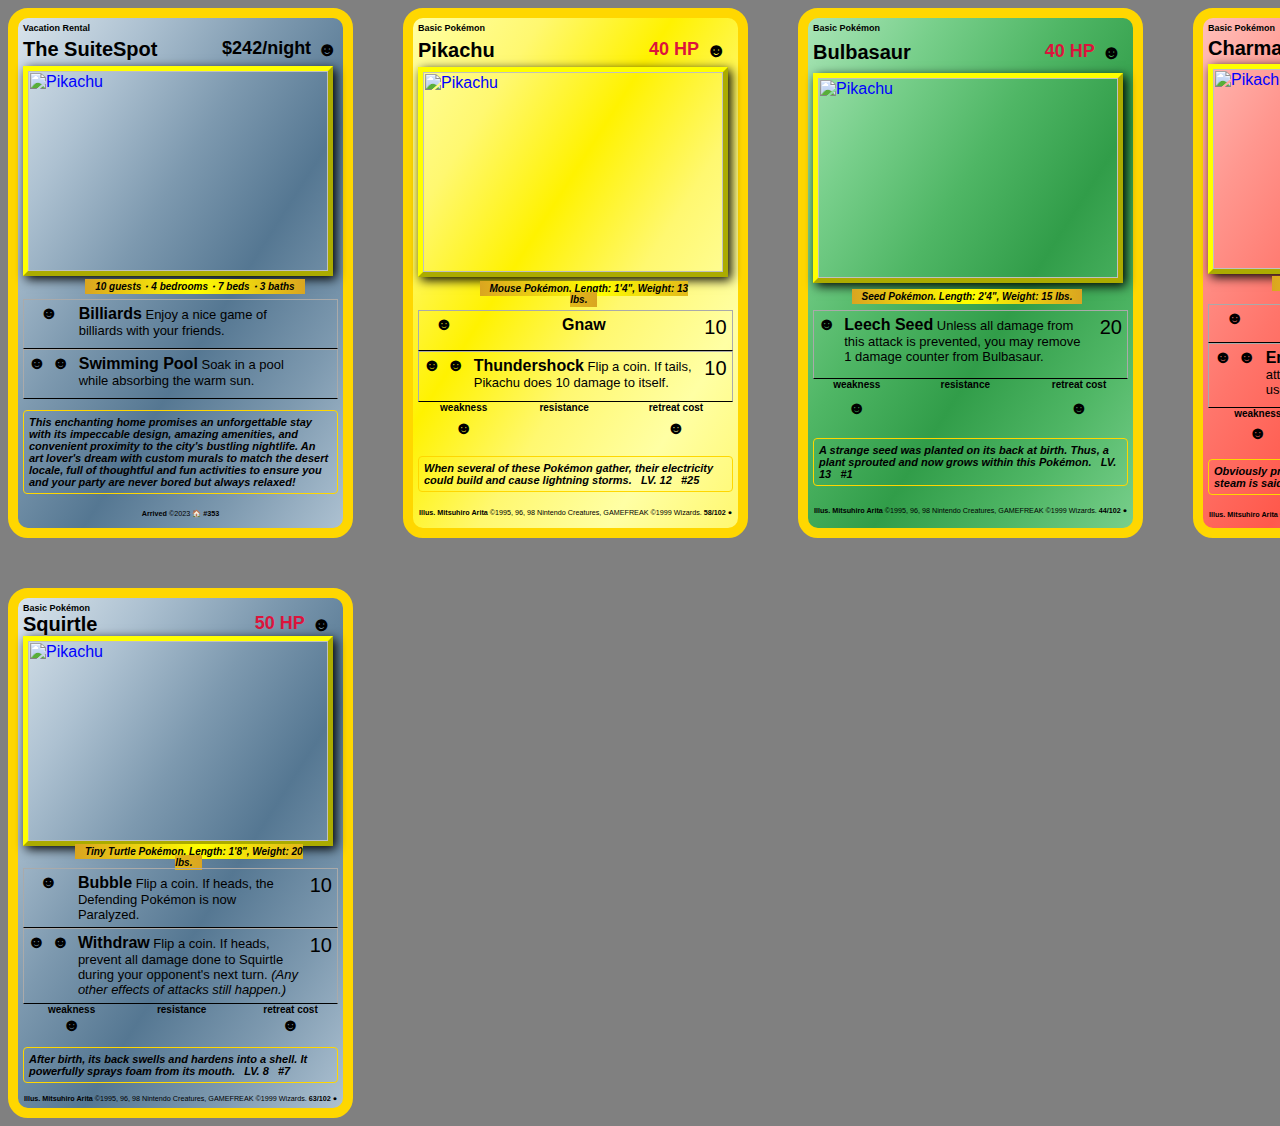
==== index.html @ ff3cbfda "the suitespot + mandelbeast" ====
<!-- ORGANIZES ALL CARDS ON THE PAGE -->
<html>
    <head>
        <link rel="stylesheet" href="style.css">
    </head>
</html>
<body>
    <div class="grid-card-container">

                <!-- CARD BACKGROUND -->
                <div class="grid-individual-card card-background-blue">
                    <!-- BEGIN PIKACHU -->
                    <div class="header-basic-pokemon">Vacation Rental</div>
                    <div class="header-pokemon-name">The SuiteSpot</div>
                    <div class="header-hp" style="color:black">$242/night&nbsp;</div>
                    <div class="header-type-icon">☻</div>
                    <div class="image-holder"><img src = "https://images.arrivedhomes.com/properties/508/da31c3e672a0c56cf3a5f04e6a652084.jpg?tr=dpr-auto,pr-true,di-logo_icon_CwvvbRzw9.svg,c-maintain_ratio,w-1920" alt = "Pikachu"></div>
                    <div class="description-below-image-empty"><!-- empty cell to position description correctly --></div>
                    <div class="description-below-image"><span class="description-below-image-background">10 guests・4 bedrooms・7 beds・3 baths</span></div>
                    <div class="description-below-image-empty"><!-- empty cell to position description correctly --></div>
                    <div class="attack-cost">☻</div>
                    <div class="attack-description"><span class="attack-name">Billiards</span> Enjoy a nice game of billiards with your friends.</div>
                    <div class="attack-damage"></div>
                    <div class="attack-cost">☻ ☻</div>
                    <div class="attack-description"><span class="attack-name">Swimming Pool</span> Soak in a pool while absorbing the warm sun.</div>
                    <div class="attack-damage"></div>
                    <!-- <div class="weakness wrr-header">weakness</div>
                    <div class="resistance wrr-header">resistance</div>
                    <div class="retreat wrr-header">retreat cost</div>
                    <div class="weakness wrr-cost">☻</div>
                    <div class="resistance wrr-cost"></div>
                    <div class="retreat wrr-cost">☻</div> -->
                    <div class="description-above-copyright">
                      <ul>
                        <li class="description-above-copyright-border">This enchanting home promises an unforgettable stay with its impeccable design, amazing amenities, and convenient proximity to the city's bustling nightlife. An art lover's dream with custom murals to match the desert locale, full of thoughtful and fun activities to ensure you and your party are never bored but always relaxed!</li>
                      </ul>
                    </div>
                    <div class="copyright"><strong>Arrived</strong> ©2023<strong> 🏠 #353</strong></div>
                    <!-- END PIKACHU -->
                  </div>
                  
        <!-- CARD BACKGROUND -->
        <div class="grid-individual-card card-background-yellow">
          <!-- BEGIN PIKACHU -->
          <div class="header-basic-pokemon">Basic Pokémon</div>
          <div class="header-pokemon-name">Pikachu</div>
          <div class="header-hp">40 HP</div>
          <div class="header-type-icon">☻</div>
          <div class="image-holder"><img src = "https://heatherketten.files.wordpress.com/2018/03/my_pikachu.gif" alt = "Pikachu"></div>
          <div class="description-below-image-empty"><!-- empty cell to position description correctly --></div>
          <div class="description-below-image"><span class="description-below-image-background">Mouse Pokémon. Length: 1'4", Weight: 13 lbs.</span></div>
          <div class="description-below-image-empty"><!-- empty cell to position description correctly --></div>
          <div class="attack-cost">☻</div>
          <div class="attack-description attack-center"><span class="attack-name">Gnaw</a></div>
          <div class="attack-damage">10</div>
          <div class="attack-cost">☻ ☻</div>
          <div class="attack-description"><span class="attack-name">Thundershock</span> Flip a coin. If tails, Pikachu does 10 damage to itself.</div>
          <div class="attack-damage">10</div>
          <div class="weakness wrr-header">weakness</div>
          <div class="resistance wrr-header">resistance</div>
          <div class="retreat wrr-header">retreat cost</div>
          <div class="weakness wrr-cost">☻</div>
          <div class="resistance wrr-cost"></div>
          <div class="retreat wrr-cost">☻</div>
          <div class="description-above-copyright">
            <ul>
              <li class="description-above-copyright-border">When several of these Pokémon gather, their electricity could build and cause lightning storms. &nbsp; LV. 12 &nbsp; #25</li>
            </ul>
          </div>
          <div class="copyright"><strong>Illus. Mitsuhiro Arita</strong> ©1995, 96, 98 Nintendo Creatures, GAMEFREAK ©1999 Wizards. <strong>58/102 ●</strong></div>
          <!-- END PIKACHU -->
        </div>
        <!-- SET BULBASAUR BACKGROUND -->
        <div class="grid-individual-card card-background-green">
          <!-- BEGIN BULBASAUR -->
          <div class="header-basic-pokemon">Basic Pokémon</div>
          <div class="header-pokemon-name">Bulbasaur</div>
          <div class="header-hp">40 HP</div>
          <div class="header-type-icon">☻</div>
          <div class="image-holder"><img src = "https://heatherketten.files.wordpress.com/2018/03/my_bulbasaur.gif" alt = "Pikachu"></div>
          <div class="description-below-image-empty"><!-- empty cell to position description correctly --></div>
          <div class="description-below-image"><span class="description-below-image-background">Seed Pokémon. Length: 2'4", Weight: 15 lbs.</span></div>
          <div class="description-below-image-empty"><!-- empty cell to position description correctly --></div>
          <div class="attack-cost">☻</div>
          <div class="attack-description"><span class="attack-name">Leech Seed</span> Unless all damage from this attack is prevented, you may remove 1 damage counter from Bulbasaur.</div>
          <div class="attack-damage">20</div>
          <div class="weakness wrr-header">weakness</div>
          <div class="resistance wrr-header">resistance</div>
          <div class="retreat wrr-header">retreat cost</div>
          <div class="weakness wrr-cost">☻</div>
          <div class="resistance wrr-cost"></div>
          <div class="retreat wrr-cost">☻</div>
          <div class="description-above-copyright"><ul><li class="description-above-copyright-border">A strange seed was planted on its back at birth. Thus, a plant sprouted and now grows within this Pokémon. &nbsp; LV. 13 &nbsp; #1</li></ul></div>
          <div class="copyright"><strong>Illus. Mitsuhiro Arita</strong> ©1995, 96, 98 Nintendo Creatures, GAMEFREAK ©1999 Wizards. <strong>44/102 ●</strong></div>
          <!-- END BULBASAUR -->
        </div>
        <!-- SET CHARMANDER BACKGROUND -->
        <div class="grid-individual-card card-background-redorange">
          <!-- BEGIN CHARMANDER -->
          <div class="header-basic-pokemon">Basic Pokémon</div>
          <div class="header-pokemon-name">Charmander</div>
          <div class="header-hp">50 HP</div>
          <div class="header-type-icon">☻</div>
          <div class="image-holder"><img src = "https://heatherketten.files.wordpress.com/2018/03/my_charmander.gif" alt = "Pikachu"></div>
          <div class="description-below-image-empty"><!-- empty cell to position description correctly --></div>
          <div class="description-below-image"><span class="description-below-image-background">Lizard Pokémon. Length: 2'0", Weight: 19 lbs.</span></div>
          <div class="description-below-image-empty"><!-- empty cell to position description correctly --></div>
          <div class="attack-cost">☻</div>
          <div class="attack-description attack-center"><span class="attack-name">Scratch</span></div>
          <div class="attack-damage">10</div>
          <div class="attack-cost">☻ ☻</div>
          <div class="attack-description"><span class="attack-name">Ember</span> Discard 1 Energy card attached to Charmander in order to use this attack.</div>
          <div class="attack-damage">30</div>
          <div class="weakness wrr-header">weakness</div>
          <div class="resistance wrr-header">resistance</div>
          <div class="retreat wrr-header">retreat cost</div>
          <div class="weakness wrr-cost">☻</div>
          <div class="resistance wrr-cost"></div>
          <div class="retreat wrr-cost">☻</div>
          <div class="description-above-copyright">
            <ul>
              <li class="description-above-copyright-border">Obviously prefers hot places. If it gets caught in the rain, steam is said to spout from the tip of its tail. &nbsp; LV. 10 &nbsp; #4</li>
            </ul>
          </div>
          <div class="copyright"><strong>Illus. Mitsuhiro Arita</strong> ©1995, 96, 98 Nintendo Creatures, GAMEFREAK ©1999 Wizards. <strong>46/102 ●</strong></div>
          <!-- END CHARMANDER -->
        </div>
        <!-- SET SQUIRTLE BACKGROUND -->
        <div class="grid-individual-card card-background-blue">
          <!-- BEGIN SQUIRTLE -->
          <div class="header-basic-pokemon">Basic Pokémon</div>
          <div class="header-pokemon-name">Squirtle</div>
          <div class="header-hp">50 HP</div>
          <div class="header-type-icon">☻</div>
          <div class="image-holder"><img src = "https://heatherketten.files.wordpress.com/2018/03/my_squirtle.gif" alt = "Pikachu"></div>
          <div class="description-below-image-empty"><!-- empty cell to position description correctly --></div>
          <div class="description-below-image"><span class="description-below-image-background">Tiny Turtle Pokémon. Length: 1'8", Weight: 20 lbs.</span></div>
          <div class="description-below-image-empty"><!-- empty cell to position description correctly --></div>
          <div class="attack-cost">☻</div>
          <div class="attack-description"><span class="attack-name">Bubble</span> Flip a coin. If heads, the Defending Pokémon is now Paralyzed.</div>
          <div class="attack-damage">10</div>
          <div class="attack-cost">☻ ☻</div>
          <div class="attack-description"><span class="attack-name">Withdraw</span> Flip a coin. If heads, prevent all damage done to Squirtle during your opponent's next turn. <em>(Any other effects of attacks still happen.)</em></div>
          <div class="attack-damage">10</div>
          <div class="weakness wrr-header">weakness</div>
          <div class="resistance wrr-header">resistance</div>
          <div class="retreat wrr-header">retreat cost</div>
          <div class="weakness wrr-cost">☻</div>
          <div class="resistance wrr-cost"></div>
          <div class="retreat wrr-cost">☻</div>
          <div class="description-above-copyright">
            <ul>
              <li class="description-above-copyright-border">After birth, its back swells and hardens into a shell. It powerfully sprays foam from its mouth. &nbsp; LV. 8 &nbsp; #7</li>
            </ul>
          </div>
          <div class="copyright"><strong>Illus. Mitsuhiro Arita</strong> ©1995, 96, 98 Nintendo Creatures, GAMEFREAK ©1999 Wizards. <strong>63/102 ●</strong></div>
          <!-- END SQUIRTLE -->
        </div>
      </div>
      <!-- END THE CARD ORGANIZER TABLE -->
      </div>
</body>
</html>
---- style.css ----
/* 
Instructions:
The CSS should apply these styles to match the design prototype:
italicized text for the animal's interesting fact
-- Description under image
-- Description above copyright
bolded labels for the animal's list items (e.g. 'Habitat')
-- The description above the copyright is a list item and is bolded
-- The attack names are also bolded using a class but are not a list item
no dots for the animal's list items
-- The description above the copyright is a list item and has no dots
border around the animal's name, image, and information
-- The rounded yellow border of the card serves this function
border around the animal's information
-- These are "1px solid #aaa" and are applied to specific sides of the attacks
-- The bottom border is black to match the original cards
spacing between the animal's name, image, and information (you will need to use the property padding)
*/


/* SET UP THE PAGE AND CARDS */

body {
    background-color: gray;
  }
  
  .grid-card-container {
    /* grid = responsive grid that fills the page, inline-grid = fixed size */
    display: grid;
    /* 1 "auto" for each column, auto = fill the page */
    grid-template-columns: auto auto auto auto;
    background-color: gray;
    /* space the cards a minimum of 50px apart */
    grid-gap: 50px;
  }
  
  .grid-individual-card {
    /* set size of card but still allow them to be arranged higher up with grid & auto */
    width: 315px;
    height: 500px;
    /* serve as containers for card information - but with fixed sizes */
    display: inline-grid;
    /* there are 6 columns which helps with organization later */
    grid-template-columns: auto auto auto auto auto auto;
    /* thick yellow rounded border */
    border: 10px solid gold;
    border-radius: 20px;
    padding: 5px;
  }
  
  .card-background-blue {
    /* Second class to set BLUE card backgrounds for WATER types */
    background: linear-gradient(to bottom right, #d9e4ec, #adc1d1, #7d99af, #557792, #7d99af, #adc1d1);
  }
  .card-background-redorange {
    /* Second class to set RED-ORANGE card backgrounds for FIRE types */
    background: linear-gradient(to bottom right, #ffbfba, #ff978f, #ff756b, #ff594c, #ff756b, #ff978f);
  }
  .card-background-green {
    /* Second class to set GREEN card backgrounds for PLANT/LEAF/GRASS types */
    background: linear-gradient(to bottom right, #aae5b7, #78cf8b, #4fb665, #319d49, #4fb665, #78cf8b);
  }
  .card-background-yellow {
    /* Second class to set YELLOW card backgrounds for ELECTRIC/LIGHTNING types */
    background: linear-gradient(to bottom right, #ffffa4, #fff870, #fff200, #fff870, #ffffa4, #fff870);
  }
  
  div {
    /* Force vertical align within cells = center */
    vertical-align: center;
    /* Sets font for everything on the page */
    font-family: 'Lato', 'Gill Sans', 'Gill Sans MT', 'Calibri', sans-serif;
    font-stretch: ultra-condensed;
  }
  
  /* SET UP THE CARD TEXT */
  
  /* HEADER - ABOVE IMAGE */
  
  .header-basic-pokemon {
    font-size: 9px;
    font-weight: 600;
    /* span all the way across the card */
    grid-column-start: 1;
    grid-column-end: 7;
  }
  
  .header-pokemon-name {
    font-size: 20px;
    font-weight: 600;
    /* span first 4 columns of card grid */
    grid-column-start: 1;
    grid-column-end: 5;
  }
  
  .header-hp {
    /* Note: Fills 1 cell - 5th cell of row */
    /* red font color */
    color: crimson;
    font-size: 18px;
    font-weight: 600;
    text-align: right;
  }
  
  .header-type-icon {
    /* Note: Fills 1 cell - 6th and last cell of row */
    /* larger font size */
    font-size: 20px;
    text-align: center;
  }
  
  /* IMAGE */
  
  .image-holder {
    /* needs to span across card */
    grid-column-start: 1;
    grid-column-end: 7;
    color: blue;
  }
  
  img {
    /* Force desired image size */
    width: 300px;
    height: 200px;
    border: 5px yellow outset;
    box-shadow: 3px 3px 10px #000;
  }
  
  /* DESCRIPTION BELOW IMAGE */
  
  .description-below-image {
    /* Note: Has 1 empty cell on either side */
    /* These have a class in the HTML but it is not used */
    /* Span from cell 2 to cell 5 */
    grid-column-start: 2;
    grid-column-end: 6;
    text-align: center;
    font-size: 10px;
    font-style: italic;
    font-weight: 600;
  }
  
  .description-below-image-background {
    /* Set this way because it looks a little better if it's more dynamic */
    background: linear-gradient(to right, goldenrod, yellow, goldenrod);
    padding: 2px 10px;
    margins: 2px;
  }
  
  /* ATTACKS */
  
  .attack-center {
    /* Only used if the attack does not have a description */
    text-align: center;
  }
  
  .attack-cost {
    /* Not necessary if using images for attack cost icons */
    font-size: 18px;
    text-align: center;
    padding: 3px;
    border-bottom: 1px solid black;
    border-left: 1px solid #aaa;
    border-top: 1px solid #aaa;
  }
  
  .attack-name {
    font-size: 16px;
    font-weight: 600;
  }
  
  .attack-description {
    /* Span from cell 2 to cell 5 */
    grid-column-start: 2;
    grid-column-end: 6;
    font-size: 13px;
    font-weight: 400;
    padding: 5px;
    border-bottom: 1px solid black;
    border-top: 1px solid #aaa;
  }
  
  .attack-damage {
    font-weight: 400;
    font-size: 20px;
    text-align: center;
    padding: 5px;
    border-bottom: 1px solid black;
    border-top: 1px solid #aaa;
    border-right: 1px solid #aaa;
  }
  
  /* WEAKNESS, RESISTANCE, RETREAT COST BOXES */
  
  .wrr-header {
    text-align: center;
    font-size: 10px;
    font-weight: 900;
  }
  
  .wrr-cost {
    text-align: center;
    font-size: 18px;
  }
  
  .weakness {
    grid-column-start: 1;
    grid-column-end: 3;
  }
  
  .resistance {
    grid-column-start: 3;
    grid-column-end: 5;
  }
  
  .retreat {
    grid-column-start: 5;
    grid-column-end: 7;
  }
  
  /* DESCRIPTION ABOVE COPYRIGHT */
  
  .description-above-copyright {
    grid-column-start: 1;
    grid-column-end: 7;
    font-style: italic;
    font-weight: 600;
    font-size: 11px;
  }
  
  ul {
    margins: 0;
    padding: 0;
  }
  
  .description-above-copyright-border {
    /* This is a list item for the purposes of the exercise requirements */
    list-style: none;
    margins: 0;
    padding: 5px;
    border: 1.5px ridge gold;
    border-radius: 4px;
    
  }
  
  /* COPYRIGHT - Very bottom of card */
  
  .copyright {
    text-align: center;
    font-size: 7.2px;
    grid-column-start: 1;
    grid-column-end: 7;
  }
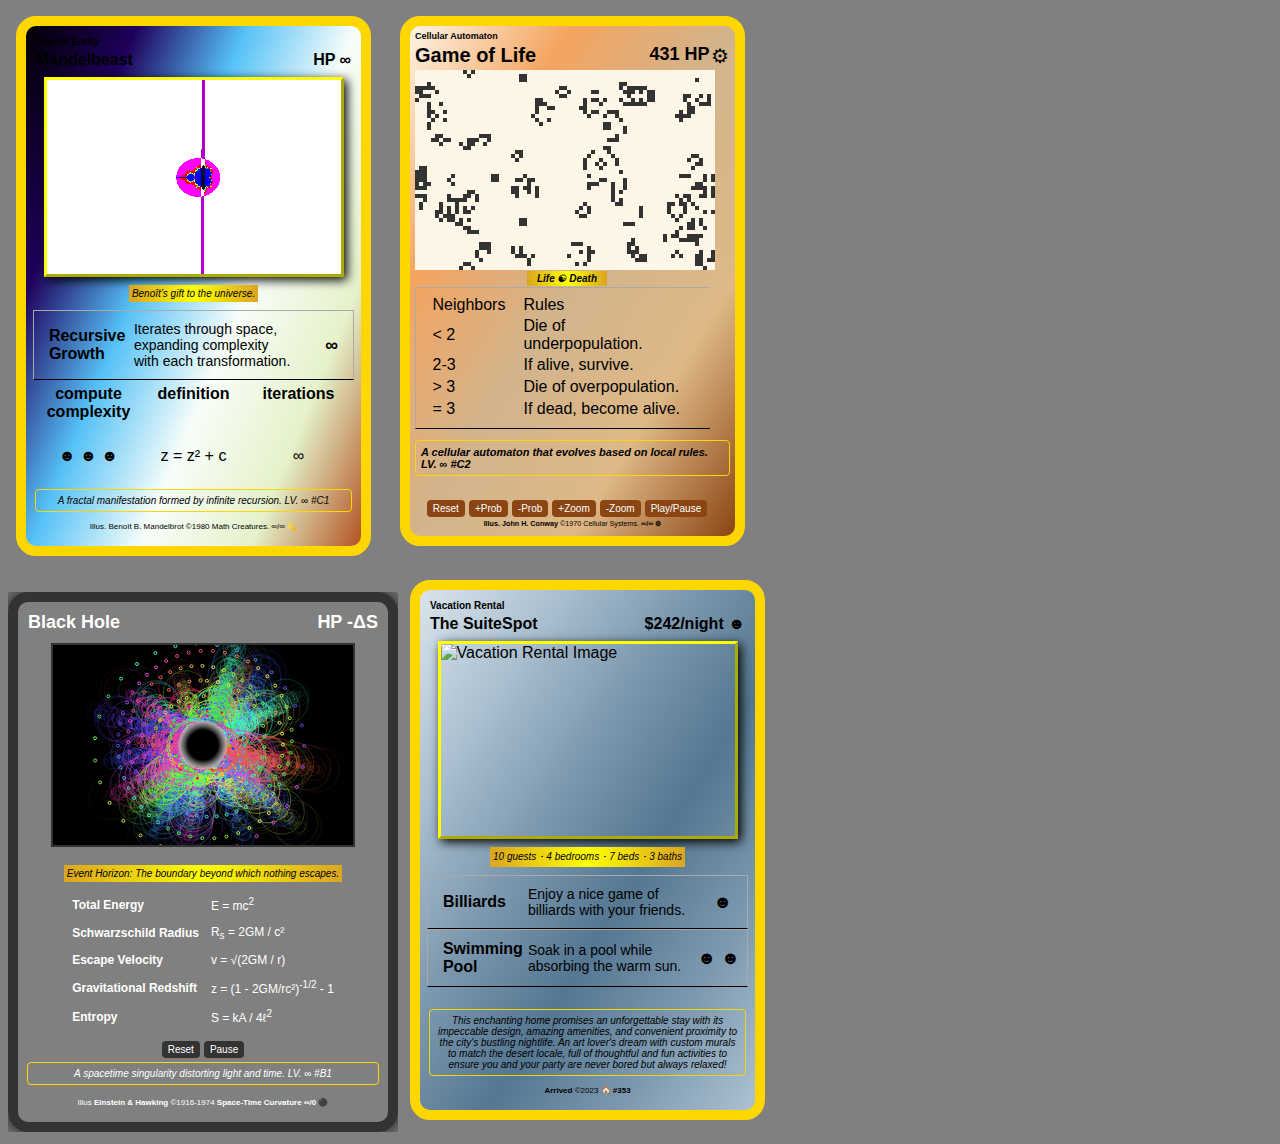
==== commit d5b324d6: "add index page" ====
--- a/index.html
+++ b/index.html
@@ -1,163 +1,13 @@
-<!-- ORGANIZES ALL CARDS ON THE PAGE -->
 <html>
-    <head>
-        <link rel="stylesheet" href="style.css">
-    </head>
-</html>
-<body>
-    <div class="grid-card-container">
-
-                <!-- CARD BACKGROUND -->
-                <div class="grid-individual-card card-background-blue">
-                    <!-- BEGIN PIKACHU -->
-                    <div class="header-basic-pokemon">Vacation Rental</div>
-                    <div class="header-pokemon-name">The SuiteSpot</div>
-                    <div class="header-hp" style="color:black">$242/night&nbsp;</div>
-                    <div class="header-type-icon">☻</div>
-                    <div class="image-holder"><img src = "https://images.arrivedhomes.com/properties/508/da31c3e672a0c56cf3a5f04e6a652084.jpg?tr=dpr-auto,pr-true,di-logo_icon_CwvvbRzw9.svg,c-maintain_ratio,w-1920" alt = "Pikachu"></div>
-                    <div class="description-below-image-empty"><!-- empty cell to position description correctly --></div>
-                    <div class="description-below-image"><span class="description-below-image-background">10 guests・4 bedrooms・7 beds・3 baths</span></div>
-                    <div class="description-below-image-empty"><!-- empty cell to position description correctly --></div>
-                    <div class="attack-cost">☻</div>
-                    <div class="attack-description"><span class="attack-name">Billiards</span> Enjoy a nice game of billiards with your friends.</div>
-                    <div class="attack-damage"></div>
-                    <div class="attack-cost">☻ ☻</div>
-                    <div class="attack-description"><span class="attack-name">Swimming Pool</span> Soak in a pool while absorbing the warm sun.</div>
-                    <div class="attack-damage"></div>
-                    <!-- <div class="weakness wrr-header">weakness</div>
-                    <div class="resistance wrr-header">resistance</div>
-                    <div class="retreat wrr-header">retreat cost</div>
-                    <div class="weakness wrr-cost">☻</div>
-                    <div class="resistance wrr-cost"></div>
-                    <div class="retreat wrr-cost">☻</div> -->
-                    <div class="description-above-copyright">
-                      <ul>
-                        <li class="description-above-copyright-border">This enchanting home promises an unforgettable stay with its impeccable design, amazing amenities, and convenient proximity to the city's bustling nightlife. An art lover's dream with custom murals to match the desert locale, full of thoughtful and fun activities to ensure you and your party are never bored but always relaxed!</li>
-                      </ul>
-                    </div>
-                    <div class="copyright"><strong>Arrived</strong> ©2023<strong> 🏠 #353</strong></div>
-                    <!-- END PIKACHU -->
-                  </div>
-                  
-        <!-- CARD BACKGROUND -->
-        <div class="grid-individual-card card-background-yellow">
-          <!-- BEGIN PIKACHU -->
-          <div class="header-basic-pokemon">Basic Pokémon</div>
-          <div class="header-pokemon-name">Pikachu</div>
-          <div class="header-hp">40 HP</div>
-          <div class="header-type-icon">☻</div>
-          <div class="image-holder"><img src = "https://heatherketten.files.wordpress.com/2018/03/my_pikachu.gif" alt = "Pikachu"></div>
-          <div class="description-below-image-empty"><!-- empty cell to position description correctly --></div>
-          <div class="description-below-image"><span class="description-below-image-background">Mouse Pokémon. Length: 1'4", Weight: 13 lbs.</span></div>
-          <div class="description-below-image-empty"><!-- empty cell to position description correctly --></div>
-          <div class="attack-cost">☻</div>
-          <div class="attack-description attack-center"><span class="attack-name">Gnaw</a></div>
-          <div class="attack-damage">10</div>
-          <div class="attack-cost">☻ ☻</div>
-          <div class="attack-description"><span class="attack-name">Thundershock</span> Flip a coin. If tails, Pikachu does 10 damage to itself.</div>
-          <div class="attack-damage">10</div>
-          <div class="weakness wrr-header">weakness</div>
-          <div class="resistance wrr-header">resistance</div>
-          <div class="retreat wrr-header">retreat cost</div>
-          <div class="weakness wrr-cost">☻</div>
-          <div class="resistance wrr-cost"></div>
-          <div class="retreat wrr-cost">☻</div>
-          <div class="description-above-copyright">
-            <ul>
-              <li class="description-above-copyright-border">When several of these Pokémon gather, their electricity could build and cause lightning storms. &nbsp; LV. 12 &nbsp; #25</li>
-            </ul>
-          </div>
-          <div class="copyright"><strong>Illus. Mitsuhiro Arita</strong> ©1995, 96, 98 Nintendo Creatures, GAMEFREAK ©1999 Wizards. <strong>58/102 ●</strong></div>
-          <!-- END PIKACHU -->
-        </div>
-        <!-- SET BULBASAUR BACKGROUND -->
-        <div class="grid-individual-card card-background-green">
-          <!-- BEGIN BULBASAUR -->
-          <div class="header-basic-pokemon">Basic Pokémon</div>
-          <div class="header-pokemon-name">Bulbasaur</div>
-          <div class="header-hp">40 HP</div>
-          <div class="header-type-icon">☻</div>
-          <div class="image-holder"><img src = "https://heatherketten.files.wordpress.com/2018/03/my_bulbasaur.gif" alt = "Pikachu"></div>
-          <div class="description-below-image-empty"><!-- empty cell to position description correctly --></div>
-          <div class="description-below-image"><span class="description-below-image-background">Seed Pokémon. Length: 2'4", Weight: 15 lbs.</span></div>
-          <div class="description-below-image-empty"><!-- empty cell to position description correctly --></div>
-          <div class="attack-cost">☻</div>
-          <div class="attack-description"><span class="attack-name">Leech Seed</span> Unless all damage from this attack is prevented, you may remove 1 damage counter from Bulbasaur.</div>
-          <div class="attack-damage">20</div>
-          <div class="weakness wrr-header">weakness</div>
-          <div class="resistance wrr-header">resistance</div>
-          <div class="retreat wrr-header">retreat cost</div>
-          <div class="weakness wrr-cost">☻</div>
-          <div class="resistance wrr-cost"></div>
-          <div class="retreat wrr-cost">☻</div>
-          <div class="description-above-copyright"><ul><li class="description-above-copyright-border">A strange seed was planted on its back at birth. Thus, a plant sprouted and now grows within this Pokémon. &nbsp; LV. 13 &nbsp; #1</li></ul></div>
-          <div class="copyright"><strong>Illus. Mitsuhiro Arita</strong> ©1995, 96, 98 Nintendo Creatures, GAMEFREAK ©1999 Wizards. <strong>44/102 ●</strong></div>
-          <!-- END BULBASAUR -->
-        </div>
-        <!-- SET CHARMANDER BACKGROUND -->
-        <div class="grid-individual-card card-background-redorange">
-          <!-- BEGIN CHARMANDER -->
-          <div class="header-basic-pokemon">Basic Pokémon</div>
-          <div class="header-pokemon-name">Charmander</div>
-          <div class="header-hp">50 HP</div>
-          <div class="header-type-icon">☻</div>
-          <div class="image-holder"><img src = "https://heatherketten.files.wordpress.com/2018/03/my_charmander.gif" alt = "Pikachu"></div>
-          <div class="description-below-image-empty"><!-- empty cell to position description correctly --></div>
-          <div class="description-below-image"><span class="description-below-image-background">Lizard Pokémon. Length: 2'0", Weight: 19 lbs.</span></div>
-          <div class="description-below-image-empty"><!-- empty cell to position description correctly --></div>
-          <div class="attack-cost">☻</div>
-          <div class="attack-description attack-center"><span class="attack-name">Scratch</span></div>
-          <div class="attack-damage">10</div>
-          <div class="attack-cost">☻ ☻</div>
-          <div class="attack-description"><span class="attack-name">Ember</span> Discard 1 Energy card attached to Charmander in order to use this attack.</div>
-          <div class="attack-damage">30</div>
-          <div class="weakness wrr-header">weakness</div>
-          <div class="resistance wrr-header">resistance</div>
-          <div class="retreat wrr-header">retreat cost</div>
-          <div class="weakness wrr-cost">☻</div>
-          <div class="resistance wrr-cost"></div>
-          <div class="retreat wrr-cost">☻</div>
-          <div class="description-above-copyright">
-            <ul>
-              <li class="description-above-copyright-border">Obviously prefers hot places. If it gets caught in the rain, steam is said to spout from the tip of its tail. &nbsp; LV. 10 &nbsp; #4</li>
-            </ul>
-          </div>
-          <div class="copyright"><strong>Illus. Mitsuhiro Arita</strong> ©1995, 96, 98 Nintendo Creatures, GAMEFREAK ©1999 Wizards. <strong>46/102 ●</strong></div>
-          <!-- END CHARMANDER -->
-        </div>
-        <!-- SET SQUIRTLE BACKGROUND -->
-        <div class="grid-individual-card card-background-blue">
-          <!-- BEGIN SQUIRTLE -->
-          <div class="header-basic-pokemon">Basic Pokémon</div>
-          <div class="header-pokemon-name">Squirtle</div>
-          <div class="header-hp">50 HP</div>
-          <div class="header-type-icon">☻</div>
-          <div class="image-holder"><img src = "https://heatherketten.files.wordpress.com/2018/03/my_squirtle.gif" alt = "Pikachu"></div>
-          <div class="description-below-image-empty"><!-- empty cell to position description correctly --></div>
-          <div class="description-below-image"><span class="description-below-image-background">Tiny Turtle Pokémon. Length: 1'8", Weight: 20 lbs.</span></div>
-          <div class="description-below-image-empty"><!-- empty cell to position description correctly --></div>
-          <div class="attack-cost">☻</div>
-          <div class="attack-description"><span class="attack-name">Bubble</span> Flip a coin. If heads, the Defending Pokémon is now Paralyzed.</div>
-          <div class="attack-damage">10</div>
-          <div class="attack-cost">☻ ☻</div>
-          <div class="attack-description"><span class="attack-name">Withdraw</span> Flip a coin. If heads, prevent all damage done to Squirtle during your opponent's next turn. <em>(Any other effects of attacks still happen.)</em></div>
-          <div class="attack-damage">10</div>
-          <div class="weakness wrr-header">weakness</div>
-          <div class="resistance wrr-header">resistance</div>
-          <div class="retreat wrr-header">retreat cost</div>
-          <div class="weakness wrr-cost">☻</div>
-          <div class="resistance wrr-cost"></div>
-          <div class="retreat wrr-cost">☻</div>
-          <div class="description-above-copyright">
-            <ul>
-              <li class="description-above-copyright-border">After birth, its back swells and hardens into a shell. It powerfully sprays foam from its mouth. &nbsp; LV. 8 &nbsp; #7</li>
-            </ul>
-          </div>
-          <div class="copyright"><strong>Illus. Mitsuhiro Arita</strong> ©1995, 96, 98 Nintendo Creatures, GAMEFREAK ©1999 Wizards. <strong>63/102 ●</strong></div>
-          <!-- END SQUIRTLE -->
-        </div>
-      </div>
-      <!-- END THE CARD ORGANIZER TABLE -->
-      </div>
+<head>
+    <meta http-equiv="Content-Type" content="text/html; charset=UTF-8"/>
+    <meta content="text/html; charset=UTF-8" http-equiv="Content-Type"/>
+</head>
+<body style="background-color: gray">
+<iframe src="mandelbeast.html" width="380" height="560" frameborder="0"></iframe>
+<iframe src="game-of-life.html" width="380" height="560" frameborder="0"></iframe>
+<br/>
+<iframe src="blackhole.html" width="390" height="540" frameborder="0"></iframe>
+<iframe src="the-suitespot.html" width="380" height="560" frameborder="0"></iframe>
 </body>
 </html>